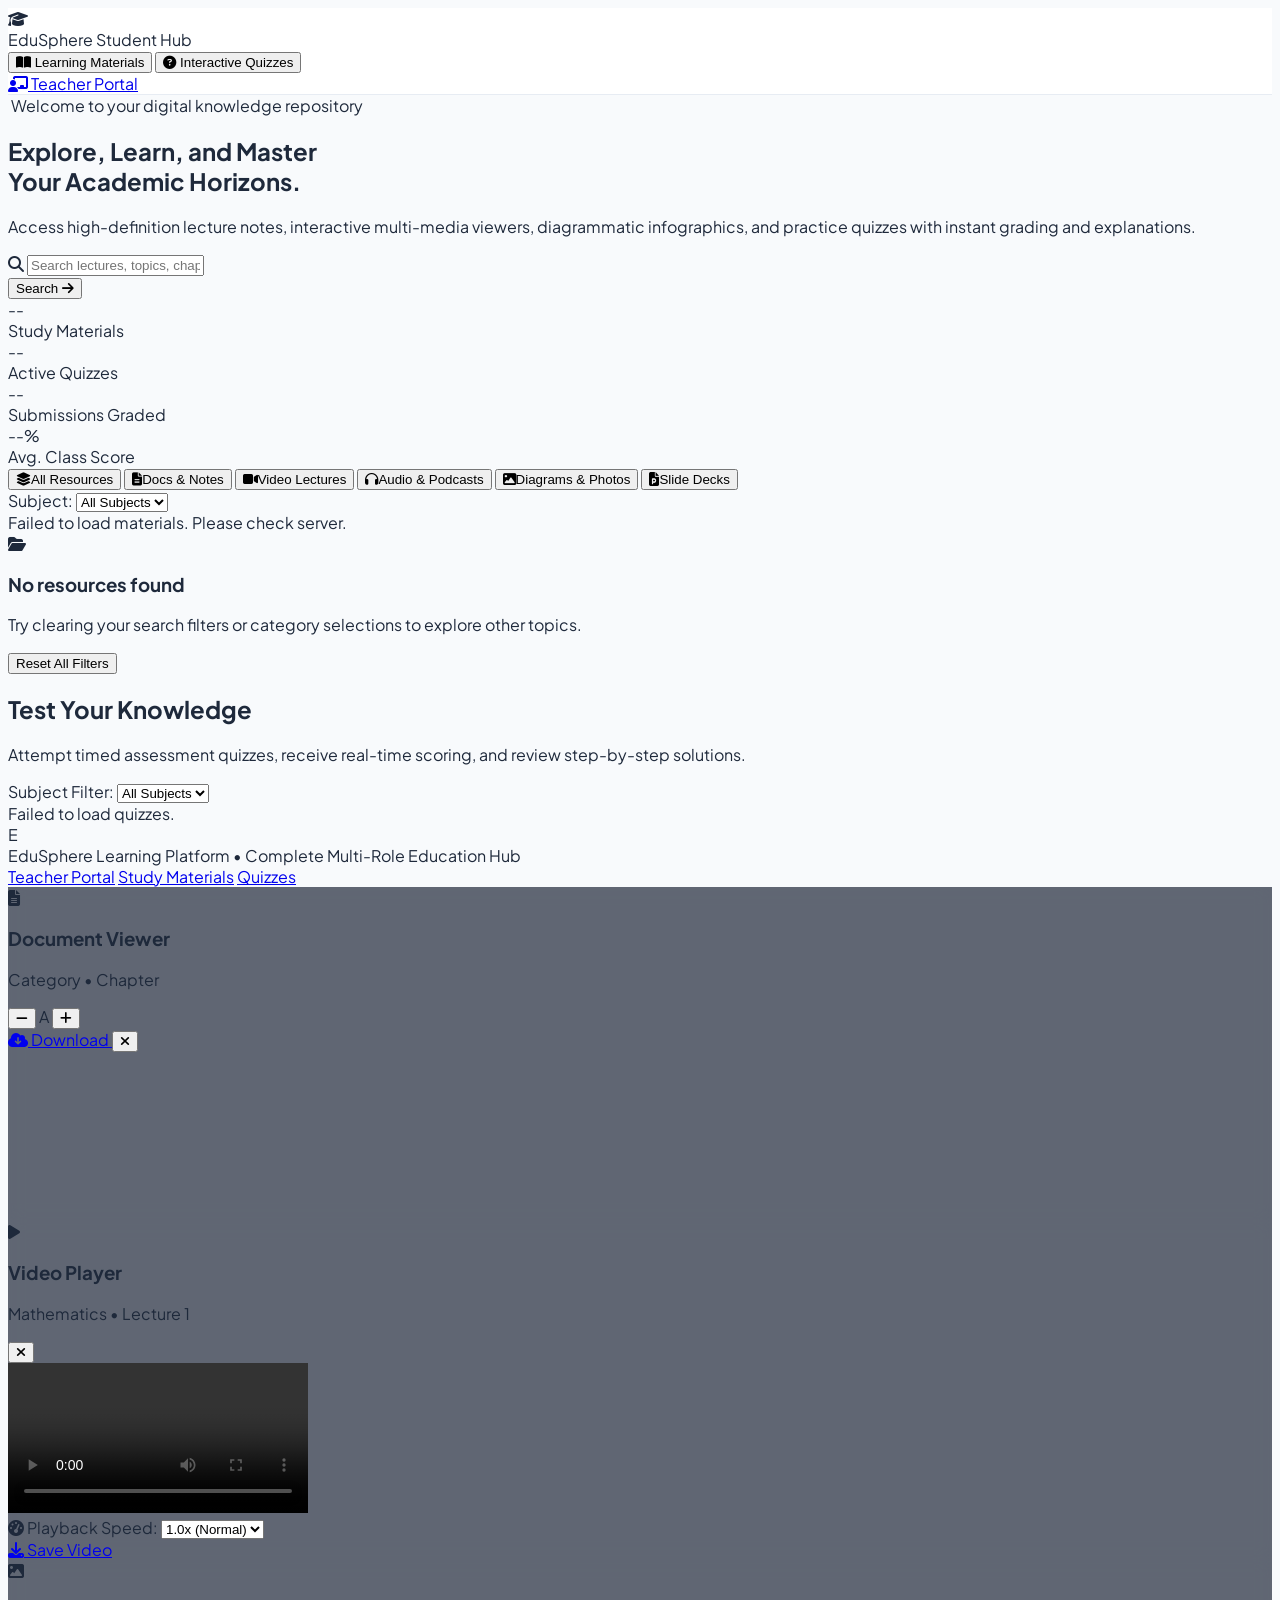
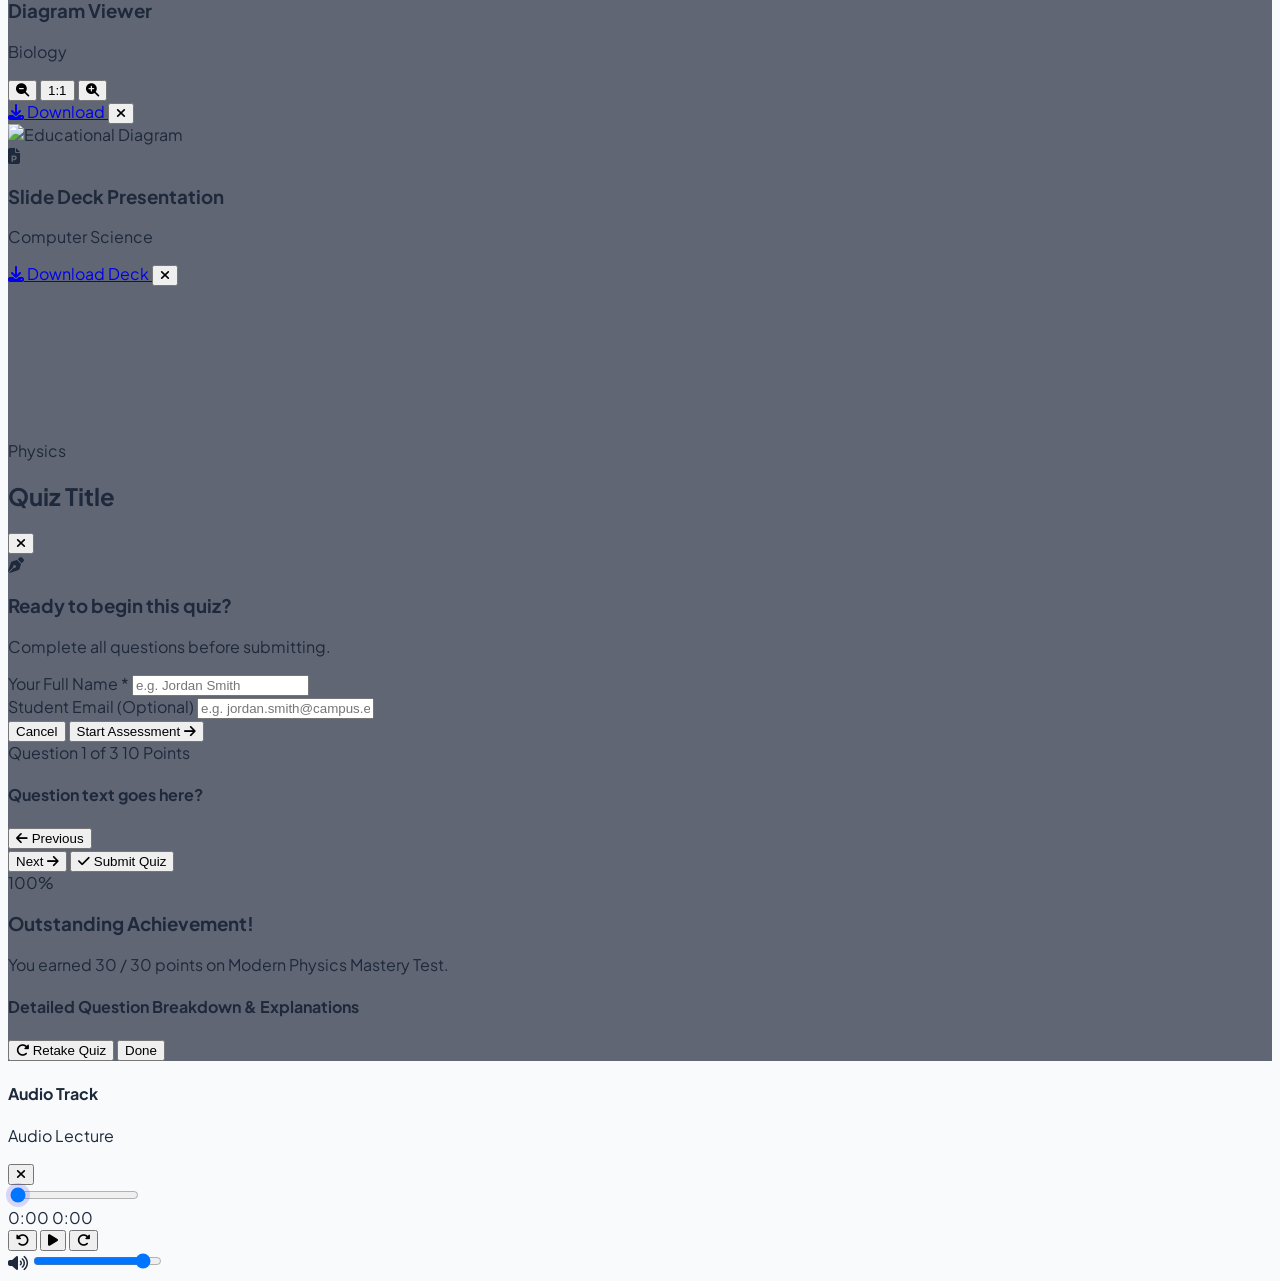
==== templates/index.html @ 954a857a "Initial commit: Complete Educational Web Platform with FastAPI, JSON storage, and modern frontend" ====
<!DOCTYPE html>
<html lang="en">
<head>
  <meta charset="UTF-8">
  <meta name="viewport" content="width=device-width, initial-scale=1.0">
  <title>EduSphere - NextGen Educational Platform</title>
  <!-- Tailwind CSS CDN -->
  <script src="https://cdn.tailwindcss.com"></script>
  <!-- FontAwesome Icons -->
  <link rel="stylesheet" href="https://cdnjs.cloudflare.com/ajax/libs/font-awesome/6.4.0/css/all.min.css">
  <!-- Custom Styles -->
  <link rel="stylesheet" href="/static/css/style.css">
  <script>
    tailwind.config = {
      theme: {
        extend: {
          colors: {
            brand: {
              50: '#eef2ff',
              100: '#e0e7ff',
              500: '#6366f1',
              600: '#4f46e5',
              700: '#4338ca',
              800: '#3730a3',
            }
          }
        }
      }
    }
  </script>
</head>
<body class="bg-slate-50 text-slate-800 min-h-screen flex flex-col">

  <!-- TOP NAVIGATION BAR -->
  <header class="sticky top-0 z-40 glass-nav">
    <div class="max-w-7xl mx-auto px-4 sm:px-6 lg:px-8">
      <div class="flex items-center justify-between h-16">
        <!-- Logo / Branding -->
        <div class="flex items-center space-x-3 cursor-pointer" onclick="switchMainTab('materials')">
          <div class="w-10 h-10 rounded-xl bg-gradient-to-tr from-indigo-600 to-sky-500 flex items-center justify-center text-white shadow-md shadow-indigo-200">
            <i class="fa-solid fa-graduation-cap text-lg"></i>
          </div>
          <div>
            <span class="text-xl font-extrabold bg-gradient-to-r from-indigo-600 to-sky-600 bg-clip-text text-transparent">EduSphere</span>
            <span class="hidden sm:inline-block ml-2 px-2 py-0.5 text-xs font-semibold text-indigo-700 bg-indigo-50 border border-indigo-200 rounded-full">Student Hub</span>
          </div>
        </div>

        <!-- Central Navigation Tabs -->
        <nav class="flex items-center space-x-1 sm:space-x-2">
          <button id="navTabMaterials" onclick="switchMainTab('materials')" class="px-4 py-2 rounded-lg text-sm font-semibold transition-colors flex items-center space-x-2 bg-indigo-600 text-white shadow-sm shadow-indigo-200">
            <i class="fa-solid fa-book-open"></i>
            <span>Learning Materials</span>
          </button>
          <button id="navTabQuizzes" onclick="switchMainTab('quizzes')" class="px-4 py-2 rounded-lg text-sm font-semibold transition-colors flex items-center space-x-2 text-slate-600 hover:text-indigo-600 hover:bg-slate-100">
            <i class="fa-solid fa-circle-question"></i>
            <span>Interactive Quizzes</span>
          </button>
        </nav>

        <!-- Admin Portal Switcher -->
        <div class="flex items-center space-x-3">
          <a href="/admin" class="inline-flex items-center space-x-2 px-4 py-2 text-sm font-medium text-slate-700 bg-white border border-slate-200 rounded-xl hover:bg-slate-50 hover:border-slate-300 hover:text-indigo-600 shadow-sm transition-all">
            <i class="fa-solid fa-chalkboard-user text-indigo-600"></i>
            <span class="hidden sm:inline">Teacher Portal</span>
          </a>
        </div>
      </div>
    </div>
  </header>

  <!-- MAIN BODY CONTENT -->
  <main class="flex-grow max-w-7xl w-full mx-auto px-4 sm:px-6 lg:px-8 py-6">

    <!-- HERO SECTION -->
    <section class="mb-8 rounded-3xl bg-gradient-to-br from-indigo-900 via-indigo-800 to-slate-900 text-white p-6 sm:p-10 shadow-xl relative overflow-hidden">
      <!-- Decorative Background shapes -->
      <div class="absolute -top-24 -right-24 w-80 h-80 bg-indigo-500/20 rounded-full blur-3xl pointer-events-none"></div>
      <div class="absolute -bottom-24 -left-24 w-80 h-80 bg-sky-500/20 rounded-full blur-3xl pointer-events-none"></div>

      <div class="relative z-10 max-w-3xl">
        <span class="inline-flex items-center space-x-2 px-3 py-1 rounded-full text-xs font-semibold bg-indigo-500/30 border border-indigo-400/30 text-indigo-200 mb-3">
          <i class="fa-solid fa-sparkles"></i>
          <span>Welcome to your digital knowledge repository</span>
        </span>
        <h1 class="text-3xl sm:text-4xl lg:text-5xl font-extrabold tracking-tight leading-tight">
          Explore, Learn, and Master <br class="hidden sm:inline"/>Your Academic Horizons.
        </h1>
        <p class="mt-3 text-sm sm:text-base text-indigo-200 leading-relaxed">
          Access high-definition lecture notes, interactive multi-media viewers, diagrammatic infographics, and practice quizzes with instant grading and explanations.
        </p>

        <!-- Search Bar -->
        <div class="mt-6 flex flex-col sm:flex-row gap-3 max-w-2xl">
          <div class="relative flex-grow">
            <i class="fa-solid fa-magnifying-glass absolute left-4 top-1/2 -translate-y-1/2 text-slate-400"></i>
            <input 
              type="text" 
              id="globalSearchInput"
              placeholder="Search lectures, topics, chapters, or tags (e.g. Quantum, Big-O)..." 
              class="w-full pl-11 pr-4 py-3 bg-white text-slate-900 rounded-2xl text-sm focus:outline-none focus:ring-4 focus:ring-indigo-400/50 shadow-lg placeholder-slate-400"
              oninput="handleSearchInput(event)"
            />
          </div>
          <button onclick="applyFilters()" class="px-6 py-3 bg-indigo-500 hover:bg-indigo-600 text-white font-semibold text-sm rounded-2xl shadow-lg shadow-indigo-600/30 transition-all flex items-center justify-center space-x-2">
            <span>Search</span>
            <i class="fa-solid fa-arrow-right"></i>
          </button>
        </div>
      </div>

      <!-- Quick Platform Counters -->
      <div class="mt-8 pt-6 border-t border-indigo-700/60 grid grid-cols-2 sm:grid-cols-4 gap-4 text-center">
        <div>
          <div id="statTotalMaterials" class="text-2xl font-black text-white">--</div>
          <div class="text-xs text-indigo-200">Study Materials</div>
        </div>
        <div>
          <div id="statTotalQuizzes" class="text-2xl font-black text-white">--</div>
          <div class="text-xs text-indigo-200">Active Quizzes</div>
        </div>
        <div>
          <div id="statTotalSubmissions" class="text-2xl font-black text-white">--</div>
          <div class="text-xs text-indigo-200">Submissions Graded</div>
        </div>
        <div>
          <div id="statAverageScore" class="text-2xl font-black text-white">--%</div>
          <div class="text-xs text-indigo-200">Avg. Class Score</div>
        </div>
      </div>
    </section>

    <!-- TAB 1: MATERIALS EXPLORER -->
    <section id="materialsSection" class="block">
      <!-- Filter Bar Controls -->
      <div class="bg-white p-5 rounded-2xl border border-slate-200 shadow-sm mb-6">
        <div class="flex flex-col lg:flex-row lg:items-center justify-between gap-4">
          <!-- Resource Type Filter Pills -->
          <div class="flex items-center space-x-2 overflow-x-auto pb-2 lg:pb-0 scrollbar-none" id="typeFilterPills">
            <button onclick="setResourceTypeFilter('all')" data-type="all" class="type-pill px-3.5 py-1.5 rounded-xl text-xs font-semibold transition-all bg-indigo-600 text-white shadow-sm">
              <i class="fa-solid fa-layer-group mr-1.5"></i>All Resources
            </button>
            <button onclick="setResourceTypeFilter('documents')" data-type="documents" class="type-pill px-3.5 py-1.5 rounded-xl text-xs font-semibold transition-all text-slate-600 hover:bg-slate-100">
              <i class="fa-solid fa-file-lines mr-1.5 text-blue-500"></i>Docs & Notes
            </button>
            <button onclick="setResourceTypeFilter('videos')" data-type="videos" class="type-pill px-3.5 py-1.5 rounded-xl text-xs font-semibold transition-all text-slate-600 hover:bg-slate-100">
              <i class="fa-solid fa-video mr-1.5 text-rose-500"></i>Video Lectures
            </button>
            <button onclick="setResourceTypeFilter('audio')" data-type="audio" class="type-pill px-3.5 py-1.5 rounded-xl text-xs font-semibold transition-all text-slate-600 hover:bg-slate-100">
              <i class="fa-solid fa-headphones mr-1.5 text-purple-500"></i>Audio & Podcasts
            </button>
            <button onclick="setResourceTypeFilter('images')" data-type="images" class="type-pill px-3.5 py-1.5 rounded-xl text-xs font-semibold transition-all text-slate-600 hover:bg-slate-100">
              <i class="fa-solid fa-image mr-1.5 text-emerald-500"></i>Diagrams & Photos
            </button>
            <button onclick="setResourceTypeFilter('slides')" data-type="slides" class="type-pill px-3.5 py-1.5 rounded-xl text-xs font-semibold transition-all text-slate-600 hover:bg-slate-100">
              <i class="fa-solid fa-file-powerpoint mr-1.5 text-amber-500"></i>Slide Decks
            </button>
          </div>

          <!-- Subject / Category Dropdown -->
          <div class="flex items-center space-x-3 shrink-0">
            <label for="categorySelect" class="text-xs font-bold text-slate-500 uppercase tracking-wider">Subject:</label>
            <select id="categorySelect" onchange="handleCategoryChange(event)" class="bg-slate-50 border border-slate-200 text-slate-700 text-xs font-semibold rounded-xl px-3 py-2 focus:ring-2 focus:ring-indigo-500 focus:outline-none">
              <option value="all">All Subjects</option>
              <!-- Filled dynamically by JavaScript -->
            </select>
          </div>
        </div>
      </div>

      <!-- Materials List Grid -->
      <div id="materialsGrid" class="grid grid-cols-1 md:grid-cols-2 lg:grid-cols-3 gap-6">
        <!-- Rendered by JavaScript -->
        <div class="col-span-full py-16 text-center text-slate-400">
          <i class="fa-solid fa-spinner fa-spin text-3xl mb-3 text-indigo-500"></i>
          <p class="text-sm font-medium">Loading educational resources...</p>
        </div>
      </div>

      <!-- Empty State -->
      <div id="noMaterialsState" class="hidden py-16 text-center">
        <div class="w-16 h-16 mx-auto mb-4 rounded-full bg-slate-100 flex items-center justify-center text-slate-400">
          <i class="fa-solid fa-folder-open text-2xl"></i>
        </div>
        <h3 class="text-base font-bold text-slate-700">No resources found</h3>
        <p class="text-xs text-slate-500 mt-1 max-w-sm mx-auto">Try clearing your search filters or category selections to explore other topics.</p>
        <button onclick="resetFilters()" class="mt-4 px-4 py-2 bg-indigo-50 text-indigo-600 text-xs font-bold rounded-xl hover:bg-indigo-100 transition-colors">
          Reset All Filters
        </button>
      </div>
    </section>

    <!-- TAB 2: INTERACTIVE QUIZZES -->
    <section id="quizzesSection" class="hidden">
      <div class="flex flex-col md:flex-row md:items-center justify-between mb-6 gap-4">
        <div>
          <h2 class="text-2xl font-black text-slate-800">Test Your Knowledge</h2>
          <p class="text-xs text-slate-500 mt-0.5">Attempt timed assessment quizzes, receive real-time scoring, and review step-by-step solutions.</p>
        </div>
        <div class="flex items-center space-x-3">
          <span class="text-xs font-semibold text-slate-500">Subject Filter:</span>
          <select id="quizCategorySelect" onchange="loadQuizzes()" class="bg-white border border-slate-200 text-slate-700 text-xs font-semibold rounded-xl px-3 py-2 focus:ring-2 focus:ring-indigo-500 focus:outline-none shadow-sm">
            <option value="all">All Subjects</option>
          </select>
        </div>
      </div>

      <!-- Quiz Cards Grid -->
      <div id="quizzesGrid" class="grid grid-cols-1 md:grid-cols-2 lg:grid-cols-3 gap-6">
        <!-- Rendered by JavaScript -->
      </div>
    </section>

  </main>

  <!-- FOOTER -->
  <footer class="bg-white border-t border-slate-200 mt-12 py-6">
    <div class="max-w-7xl mx-auto px-4 sm:px-6 lg:px-8 flex flex-col sm:flex-row items-center justify-between gap-4 text-xs text-slate-500">
      <div class="flex items-center space-x-2">
        <div class="w-6 h-6 rounded-lg bg-indigo-600 flex items-center justify-center text-white text-xs font-bold">E</div>
        <span class="font-bold text-slate-700">EduSphere Learning Platform</span>
        <span>• Complete Multi-Role Education Hub</span>
      </div>
      <div class="flex items-center space-x-6">
        <a href="/admin" class="hover:text-indigo-600 font-semibold transition-colors">Teacher Portal</a>
        <a href="#materialsSection" onclick="switchMainTab('materials')" class="hover:text-indigo-600 transition-colors">Study Materials</a>
        <a href="#quizzesSection" onclick="switchMainTab('quizzes')" class="hover:text-indigo-600 transition-colors">Quizzes</a>
      </div>
    </div>
  </footer>

  <!-- ============================================================== -->
  <!-- MODAL 1: DOCUMENT VIEWER (PDF & TXT) -->
  <!-- ============================================================== -->
  <div id="docViewerModal" class="fixed inset-0 z-50 hidden modal-backdrop-blur flex items-center justify-center p-3 sm:p-6">
    <div class="bg-white w-full max-w-5xl h-[90vh] rounded-3xl shadow-2xl flex flex-col overflow-hidden border border-slate-200 animate-fadeIn">
      <!-- Modal Header -->
      <div class="px-6 py-4 bg-slate-900 text-white flex items-center justify-between shrink-0">
        <div class="flex items-center space-x-3 overflow-hidden">
          <div id="docViewerIcon" class="w-9 h-9 rounded-xl bg-blue-600/30 text-blue-400 flex items-center justify-center shrink-0">
            <i class="fa-solid fa-file-lines"></i>
          </div>
          <div class="truncate">
            <h3 id="docViewerTitle" class="text-base font-bold truncate">Document Viewer</h3>
            <p id="docViewerSubtitle" class="text-xs text-slate-400 truncate">Category • Chapter</p>
          </div>
        </div>

        <div class="flex items-center space-x-2">
          <!-- TXT Font Toggle Controls -->
          <div id="txtZoomControls" class="hidden sm:flex items-center space-x-1 mr-3 bg-slate-800 p-1 rounded-xl">
            <button onclick="adjustTxtFontSize(-1)" title="Smaller Text" class="w-7 h-7 text-xs text-slate-300 hover:text-white hover:bg-slate-700 rounded-lg"><i class="fa-solid fa-minus"></i></button>
            <span class="text-xs font-mono text-slate-400 px-1">A</span>
            <button onclick="adjustTxtFontSize(1)" title="Larger Text" class="w-7 h-7 text-xs text-slate-300 hover:text-white hover:bg-slate-700 rounded-lg"><i class="fa-solid fa-plus"></i></button>
          </div>

          <!-- Download Button -->
          <a id="docViewerDownloadBtn" href="#" download class="px-3 py-1.5 bg-indigo-600 hover:bg-indigo-700 text-white text-xs font-bold rounded-xl flex items-center space-x-1.5 transition-colors">
            <i class="fa-solid fa-cloud-arrow-down"></i>
            <span class="hidden sm:inline">Download</span>
          </a>

          <!-- Close Modal -->
          <button onclick="closeModal('docViewerModal')" class="w-8 h-8 rounded-xl bg-slate-800 hover:bg-slate-700 text-slate-400 hover:text-white flex items-center justify-center transition-colors">
            <i class="fa-solid fa-xmark"></i>
          </button>
        </div>
      </div>

      <!-- Modal Body -->
      <div class="flex-grow overflow-auto p-4 sm:p-6 bg-slate-50 flex flex-col" id="docViewerContainer">
        <!-- TXT View Area -->
        <pre id="txtContentPre" class="hidden flex-grow bg-white p-6 rounded-2xl border border-slate-200 text-slate-800 text-sm font-mono overflow-auto doc-reader-content shadow-inner select-text"></pre>
        
        <!-- PDF / Embed Object View Area -->
        <iframe id="pdfFrame" src="" class="hidden w-full h-full rounded-2xl border border-slate-200 shadow-inner bg-slate-100" frameborder="0"></iframe>
      </div>
    </div>
  </div>

  <!-- ============================================================== -->
  <!-- MODAL 2: VIDEO PLAYER MODAL -->
  <!-- ============================================================== -->
  <div id="videoModal" class="fixed inset-0 z-50 hidden modal-backdrop-blur flex items-center justify-center p-3 sm:p-6">
    <div class="bg-slate-950 w-full max-w-4xl rounded-3xl shadow-2xl overflow-hidden flex flex-col border border-slate-800">
      <!-- Header -->
      <div class="px-6 py-4 bg-slate-900/90 text-white flex items-center justify-between">
        <div class="flex items-center space-x-3 truncate">
          <span class="w-8 h-8 rounded-xl bg-rose-500/20 text-rose-400 flex items-center justify-center shrink-0">
            <i class="fa-solid fa-play"></i>
          </span>
          <div class="truncate">
            <h3 id="videoModalTitle" class="text-sm font-bold text-white truncate">Video Player</h3>
            <p id="videoModalSubtitle" class="text-xs text-slate-400 truncate">Mathematics • Lecture 1</p>
          </div>
        </div>
        <button onclick="closeVideoModal()" class="w-8 h-8 rounded-xl bg-slate-800 text-slate-400 hover:text-white flex items-center justify-center">
          <i class="fa-solid fa-xmark"></i>
        </button>
      </div>

      <!-- Player Canvas -->
      <div class="bg-black relative aspect-video flex items-center justify-center overflow-hidden">
        <video id="html5VideoPlayer" controls class="w-full h-full object-contain">
          <source id="videoSource" src="" type="video/mp4">
          Your browser does not support HTML5 video streaming.
        </video>
      </div>

      <!-- Video Control Bar / Details -->
      <div class="p-4 bg-slate-900 text-slate-300 flex items-center justify-between text-xs border-t border-slate-800">
        <div class="flex items-center space-x-4">
          <span class="flex items-center space-x-1.5 text-slate-400">
            <i class="fa-solid fa-gauge-high"></i>
            <span>Playback Speed:</span>
          </span>
          <select id="videoSpeedSelect" onchange="setVideoSpeed(this.value)" class="bg-slate-800 border border-slate-700 text-white rounded-lg px-2 py-1 focus:outline-none">
            <option value="0.75">0.75x</option>
            <option value="1.0" selected>1.0x (Normal)</option>
            <option value="1.25">1.25x</option>
            <option value="1.5">1.5x</option>
            <option value="2.0">2.0x</option>
          </select>
        </div>
        <a id="videoDownloadBtn" href="#" download class="text-indigo-400 hover:text-indigo-300 font-bold flex items-center space-x-1">
          <i class="fa-solid fa-download"></i>
          <span>Save Video</span>
        </a>
      </div>
    </div>
  </div>

  <!-- ============================================================== -->
  <!-- MODAL 3: IMAGE & DIAGRAM GALLERY VIEWER -->
  <!-- ============================================================== -->
  <div id="imageModal" class="fixed inset-0 z-50 hidden modal-backdrop-blur flex items-center justify-center p-3 sm:p-6">
    <div class="bg-slate-900 w-full max-w-5xl h-[88vh] rounded-3xl shadow-2xl flex flex-col overflow-hidden border border-slate-800">
      <!-- Header -->
      <div class="px-6 py-4 bg-slate-950 text-white flex items-center justify-between shrink-0">
        <div class="flex items-center space-x-3 truncate">
          <span class="w-8 h-8 rounded-xl bg-emerald-500/20 text-emerald-400 flex items-center justify-center shrink-0">
            <i class="fa-solid fa-image"></i>
          </span>
          <div class="truncate">
            <h3 id="imageModalTitle" class="text-sm font-bold text-white truncate">Diagram Viewer</h3>
            <p id="imageModalSubtitle" class="text-xs text-slate-400 truncate">Biology</p>
          </div>
        </div>

        <div class="flex items-center space-x-2">
          <!-- Zoom Controls -->
          <div class="flex items-center space-x-1 bg-slate-800 p-1 rounded-xl">
            <button onclick="zoomImage(-0.2)" title="Zoom Out" class="w-7 h-7 text-slate-300 hover:text-white rounded-lg"><i class="fa-solid fa-magnifying-glass-minus"></i></button>
            <button onclick="resetImageZoom()" title="Reset Zoom" class="w-7 h-7 text-slate-300 hover:text-white rounded-lg text-xs font-mono">1:1</button>
            <button onclick="zoomImage(0.2)" title="Zoom In" class="w-7 h-7 text-slate-300 hover:text-white rounded-lg"><i class="fa-solid fa-magnifying-glass-plus"></i></button>
          </div>

          <a id="imageDownloadBtn" href="#" download class="px-3 py-1.5 bg-emerald-600 hover:bg-emerald-700 text-white text-xs font-bold rounded-xl flex items-center space-x-1.5 transition-colors">
            <i class="fa-solid fa-download"></i>
            <span class="hidden sm:inline">Download</span>
          </a>

          <button onclick="closeModal('imageModal')" class="w-8 h-8 rounded-xl bg-slate-800 text-slate-400 hover:text-white flex items-center justify-center">
            <i class="fa-solid fa-xmark"></i>
          </button>
        </div>
      </div>

      <!-- Image Canvas Viewport -->
      <div class="flex-grow overflow-auto p-4 flex items-center justify-center bg-slate-950 relative select-none">
        <img id="imageViewerImg" src="" alt="Educational Diagram" class="max-h-full max-w-full object-contain rounded-xl shadow-2xl transition-transform duration-150 cursor-grab" />
      </div>
    </div>
  </div>

  <!-- ============================================================== -->
  <!-- MODAL 4: PRESENTATION SLIDES VIEWER -->
  <!-- ============================================================== -->
  <div id="slidesModal" class="fixed inset-0 z-50 hidden modal-backdrop-blur flex items-center justify-center p-3 sm:p-6">
    <div class="bg-white w-full max-w-5xl h-[88vh] rounded-3xl shadow-2xl flex flex-col overflow-hidden border border-slate-200">
      <!-- Header -->
      <div class="px-6 py-4 bg-slate-900 text-white flex items-center justify-between shrink-0">
        <div class="flex items-center space-x-3 truncate">
          <span class="w-8 h-8 rounded-xl bg-amber-500/20 text-amber-400 flex items-center justify-center shrink-0">
            <i class="fa-solid fa-file-powerpoint"></i>
          </span>
          <div class="truncate">
            <h3 id="slidesModalTitle" class="text-sm font-bold text-white truncate">Slide Deck Presentation</h3>
            <p id="slidesModalSubtitle" class="text-xs text-slate-400 truncate">Computer Science</p>
          </div>
        </div>

        <div class="flex items-center space-x-2">
          <a id="slidesDownloadBtn" href="#" download class="px-3 py-1.5 bg-amber-600 hover:bg-amber-700 text-white text-xs font-bold rounded-xl flex items-center space-x-1.5 transition-colors">
            <i class="fa-solid fa-download"></i>
            <span class="hidden sm:inline">Download Deck</span>
          </a>
          <button onclick="closeModal('slidesModal')" class="w-8 h-8 rounded-xl bg-slate-800 text-slate-400 hover:text-white flex items-center justify-center">
            <i class="fa-solid fa-xmark"></i>
          </button>
        </div>
      </div>

      <!-- Slide Frame -->
      <div class="flex-grow bg-slate-100 p-2 sm:p-4 flex flex-col">
        <iframe id="slidesFrame" src="" class="w-full flex-grow rounded-2xl border border-slate-200 shadow-inner bg-white" frameborder="0"></iframe>
      </div>
    </div>
  </div>

  <!-- ============================================================== -->
  <!-- MODAL 5: INTERACTIVE QUIZ TAKER -->
  <!-- ============================================================== -->
  <div id="quizTakerModal" class="fixed inset-0 z-50 hidden modal-backdrop-blur flex items-center justify-center p-3 sm:p-6 overflow-y-auto">
    <div class="bg-white w-full max-w-3xl rounded-3xl shadow-2xl flex flex-col overflow-hidden border border-slate-200 my-auto">
      
      <!-- Quiz Header -->
      <div class="px-6 py-5 bg-gradient-to-r from-indigo-700 to-indigo-900 text-white flex items-center justify-between shrink-0">
        <div>
          <span id="quizBadgeCategory" class="px-2.5 py-0.5 rounded-full text-xs font-bold bg-indigo-500/40 text-indigo-200 border border-indigo-400/30">Physics</span>
          <h2 id="quizTakingTitle" class="text-lg sm:text-xl font-black mt-1">Quiz Title</h2>
        </div>
        <button onclick="closeQuizModal()" class="w-8 h-8 rounded-xl bg-indigo-800/80 hover:bg-indigo-700 text-indigo-200 hover:text-white flex items-center justify-center transition-colors">
          <i class="fa-solid fa-xmark"></i>
        </button>
      </div>

      <!-- STEP 1: Student Information Screen -->
      <div id="quizIntroStep" class="p-6 sm:p-8">
        <div class="max-w-md mx-auto text-center">
          <div class="w-16 h-16 mx-auto mb-4 rounded-2xl bg-indigo-50 flex items-center justify-center text-indigo-600">
            <i class="fa-solid fa-pen-nib text-2xl"></i>
          </div>
          <h3 class="text-xl font-black text-slate-800">Ready to begin this quiz?</h3>
          <p id="quizIntroDescription" class="text-xs text-slate-500 mt-2">Complete all questions before submitting.</p>

          <div class="mt-6 text-left space-y-4">
            <div>
              <label class="block text-xs font-bold text-slate-700 uppercase tracking-wider mb-1">Your Full Name <span class="text-rose-500">*</span></label>
              <input type="text" id="takerStudentName" placeholder="e.g. Jordan Smith" class="w-full px-4 py-2.5 bg-slate-50 border border-slate-200 rounded-xl text-sm focus:ring-2 focus:ring-indigo-500 focus:outline-none" required />
            </div>
            <div>
              <label class="block text-xs font-bold text-slate-700 uppercase tracking-wider mb-1">Student Email (Optional)</label>
              <input type="email" id="takerStudentEmail" placeholder="e.g. jordan.smith@campus.edu" class="w-full px-4 py-2.5 bg-slate-50 border border-slate-200 rounded-xl text-sm focus:ring-2 focus:ring-indigo-500 focus:outline-none" />
            </div>
          </div>

          <div class="mt-8 flex items-center justify-center space-x-3">
            <button onclick="closeQuizModal()" class="px-5 py-2.5 rounded-xl border border-slate-200 text-slate-600 text-xs font-bold hover:bg-slate-50">Cancel</button>
            <button onclick="startQuizQuestions()" class="px-6 py-2.5 bg-indigo-600 hover:bg-indigo-700 text-white text-xs font-bold rounded-xl shadow-md shadow-indigo-200 transition-all flex items-center space-x-2">
              <span>Start Assessment</span>
              <i class="fa-solid fa-arrow-right"></i>
            </button>
          </div>
        </div>
      </div>

      <!-- STEP 2: Active Questions Screen -->
      <div id="quizQuestionsStep" class="hidden p-6 sm:p-8 flex flex-col">
        <!-- Progress Bar & Question Counter -->
        <div class="flex items-center justify-between text-xs text-slate-500 mb-2 font-bold">
          <span id="questionCounterText">Question 1 of 3</span>
          <span id="questionPointsBadge" class="text-indigo-600 bg-indigo-50 px-2 py-0.5 rounded-md">10 Points</span>
        </div>
        <div class="w-full bg-slate-100 h-2 rounded-full overflow-hidden mb-6">
          <div id="quizProgressBar" class="bg-indigo-600 h-full rounded-full transition-all duration-300" style="width: 33%"></div>
        </div>

        <!-- Question Prompt -->
        <div class="mb-6">
          <h4 id="activeQuestionPrompt" class="text-base sm:text-lg font-bold text-slate-800 leading-snug">
            Question text goes here?
          </h4>
        </div>

        <!-- Options Container -->
        <div id="activeOptionsContainer" class="space-y-3 mb-8">
          <!-- Populated by JS -->
        </div>

        <!-- Navigation Buttons -->
        <div class="flex items-center justify-between pt-4 border-t border-slate-100">
          <button id="quizPrevBtn" onclick="navigateQuizQuestion(-1)" class="px-4 py-2 text-xs font-bold rounded-xl border border-slate-200 text-slate-600 hover:bg-slate-50 flex items-center space-x-2 disabled:opacity-40 disabled:pointer-events-none">
            <i class="fa-solid fa-arrow-left"></i>
            <span>Previous</span>
          </button>
          <div class="flex items-center space-x-3">
            <button id="quizNextBtn" onclick="navigateQuizQuestion(1)" class="px-5 py-2 text-xs font-bold rounded-xl bg-slate-900 text-white hover:bg-slate-800 flex items-center space-x-2">
              <span>Next</span>
              <i class="fa-solid fa-arrow-right"></i>
            </button>
            <button id="quizSubmitBtn" onclick="submitActiveQuiz()" class="hidden px-6 py-2 text-xs font-bold rounded-xl bg-emerald-600 hover:bg-emerald-700 text-white shadow-md shadow-emerald-200 flex items-center space-x-2 transition-all">
              <i class="fa-solid fa-check"></i>
              <span>Submit Quiz</span>
            </button>
          </div>
        </div>
      </div>

      <!-- STEP 3: Results & Solution Review Screen -->
      <div id="quizResultsStep" class="hidden p-6 sm:p-8 max-h-[75vh] overflow-y-auto">
        <div class="text-center pb-6 border-b border-slate-200">
          <div id="resultScoreBadge" class="inline-flex items-center justify-center w-24 h-24 rounded-full bg-emerald-50 text-emerald-600 border-4 border-emerald-500 text-2xl font-black mb-3">
            100%
          </div>
          <h3 id="resultTitleText" class="text-xl font-black text-slate-800">Outstanding Achievement!</h3>
          <p id="resultSummaryText" class="text-xs text-slate-500 mt-1">You earned 30 / 30 points on Modern Physics Mastery Test.</p>
        </div>

        <!-- Detailed Breakdown -->
        <div class="mt-6">
          <h4 class="text-xs font-black text-slate-400 uppercase tracking-wider mb-4">Detailed Question Breakdown & Explanations</h4>
          <div id="resultsDetailedList" class="space-y-4">
            <!-- Populated by JS -->
          </div>
        </div>

        <!-- Action Footer -->
        <div class="mt-8 pt-4 border-t border-slate-200 flex items-center justify-between">
          <button onclick="retakeCurrentQuiz()" class="px-4 py-2 border border-slate-200 rounded-xl text-xs font-bold text-slate-600 hover:bg-slate-50 flex items-center space-x-2">
            <i class="fa-solid fa-rotate-right"></i>
            <span>Retake Quiz</span>
          </button>
          <button onclick="closeQuizModal()" class="px-6 py-2 bg-indigo-600 text-white rounded-xl text-xs font-bold hover:bg-indigo-700 shadow-md">
            Done
          </button>
        </div>
      </div>

    </div>
  </div>

  <!-- ============================================================== -->
  <!-- FLOATING AUDIO BAR PLAYER -->
  <!-- ============================================================== -->
  <div id="audioBarPlayer" class="fixed bottom-4 left-4 right-4 sm:left-auto sm:right-6 sm:w-96 z-40 hidden bg-slate-900 text-white rounded-2xl shadow-2xl p-4 border border-slate-800 animate-slideUp">
    <div class="flex items-center justify-between mb-2">
      <div class="flex items-center space-x-3 overflow-hidden">
        <div class="w-10 h-10 rounded-xl bg-purple-600/30 text-purple-400 flex items-center justify-center shrink-0">
          <div class="flex items-end space-x-1 h-4">
            <span class="wave-bar"></span>
            <span class="wave-bar"></span>
            <span class="wave-bar"></span>
            <span class="wave-bar"></span>
          </div>
        </div>
        <div class="truncate">
          <h4 id="audioBarTitle" class="text-xs font-bold truncate text-white">Audio Track</h4>
          <p id="audioBarCategory" class="text-[10px] text-slate-400 truncate">Audio Lecture</p>
        </div>
      </div>
      <button onclick="closeAudioPlayer()" class="text-slate-400 hover:text-white text-xs p-1">
        <i class="fa-solid fa-xmark"></i>
      </button>
    </div>

    <!-- Hidden HTML5 Audio Element -->
    <audio id="globalAudioElement" src="" preload="metadata"></audio>

    <!-- Scrubber -->
    <div class="space-y-1">
      <input type="range" id="audioScrubber" value="0" min="0" max="100" class="w-full h-1.5 bg-slate-700 rounded-lg appearance-none cursor-pointer audio-progress" oninput="seekAudio(this.value)">
      <div class="flex justify-between text-[10px] font-mono text-slate-400">
        <span id="audioCurrentTime">0:00</span>
        <span id="audioTotalDuration">0:00</span>
      </div>
    </div>

    <!-- Controls -->
    <div class="flex items-center justify-between mt-2 pt-2 border-t border-slate-800/80">
      <div class="flex items-center space-x-2">
        <button onclick="skipAudio(-5)" title="Rewind 5s" class="text-slate-400 hover:text-white text-xs"><i class="fa-solid fa-rotate-left"></i></button>
        <button id="audioPlayPauseBtn" onclick="toggleAudioPlay()" class="w-8 h-8 rounded-full bg-indigo-600 hover:bg-indigo-500 text-white flex items-center justify-center text-xs">
          <i class="fa-solid fa-play"></i>
        </button>
        <button onclick="skipAudio(5)" title="Forward 5s" class="text-slate-400 hover:text-white text-xs"><i class="fa-solid fa-rotate-right"></i></button>
      </div>

      <div class="flex items-center space-x-2">
        <i class="fa-solid fa-volume-high text-xs text-slate-400"></i>
        <input type="range" id="audioVolume" min="0" max="1" step="0.05" value="0.9" class="w-16 h-1 bg-slate-700 rounded-lg appearance-none" oninput="setAudioVolume(this.value)">
      </div>
    </div>
  </div>

  <!-- Application Logic -->
  <script src="/static/js/app.js"></script>
</body>
</html>
---- static/css/style.css ----
/* EduSphere Modern Platform Custom Styling */
@import url('https://fonts.googleapis.com/css2?family=Plus+Jakarta+Sans:wght@300;400;500;600;700;800&family=JetBrains+Mono:wght@400;500;600&display=swap');

:root {
  --primary: #4f46e5;
  --primary-hover: #4338ca;
  --secondary: #0ea5e9;
  --accent: #f59e0b;
  --surface: #ffffff;
  --background: #f8fafc;
}

body {
  font-family: 'Plus Jakarta Sans', system-ui, -apple-system, sans-serif;
  background-color: #f8fafc;
  color: #1e293b;
  -webkit-font-smoothing: antialiased;
}

code, pre {
  font-family: 'JetBrains Mono', monospace;
}

/* Glassmorphism effects */
.glass-panel {
  background: rgba(255, 255, 255, 0.85);
  backdrop-filter: blur(12px);
  -webkit-backdrop-filter: blur(12px);
  border: 1px solid rgba(226, 232, 240, 0.8);
}

.glass-nav {
  background: rgba(255, 255, 255, 0.92);
  backdrop-filter: blur(16px);
  -webkit-backdrop-filter: blur(16px);
  border-bottom: 1px solid rgba(226, 232, 240, 0.8);
}

/* Modern Custom Scrollbar */
::-webkit-scrollbar {
  width: 7px;
  height: 7px;
}

::-webkit-scrollbar-track {
  background: #f1f5f9;
}

::-webkit-scrollbar-thumb {
  background: #cbd5e1;
  border-radius: 9999px;
}

::-webkit-scrollbar-thumb:hover {
  background: #94a3b8;
}

/* Smooth Transitions */
.transition-card {
  transition: all 0.25s cubic-bezier(0.16, 1, 0.3, 1);
}

.transition-card:hover {
  transform: translateY(-3px);
  box-shadow: 0 12px 24px -6px rgba(15, 23, 42, 0.08), 0 8px 16px -6px rgba(15, 23, 42, 0.04);
}

/* Media Viewer Overlays */
.modal-backdrop-blur {
  background-color: rgba(15, 23, 42, 0.65);
  backdrop-filter: blur(8px);
  -webkit-backdrop-filter: blur(8px);
}

/* Custom Audio Player Stylings */
.audio-progress::-webkit-slider-thumb {
  appearance: none;
  width: 14px;
  height: 14px;
  border-radius: 50%;
  background: #4f46e5;
  cursor: pointer;
  box-shadow: 0 0 0 4px rgba(79, 70, 229, 0.2);
}

/* Text Reader Formatting */
.doc-reader-content {
  line-height: 1.8;
  font-size: 0.98rem;
  white-space: pre-wrap;
  word-break: break-word;
}

/* Question Option Selection */
.quiz-option-radio:checked + label {
  border-color: #4f46e5;
  background-color: #eef2ff;
  color: #312e81;
}

/* Badge Glows */
.badge-doc { background-color: #eff6ff; color: #1d4ed8; border: 1px solid #bfdbfe; }
.badge-video { background-color: #fff1f2; color: #be123c; border: 1px solid #fecdd3; }
.badge-audio { background-color: #faf5ff; color: #7e22ce; border: 1px solid #e9d5ff; }
.badge-image { background-color: #ecfdf5; color: #047857; border: 1px solid #a7f3d0; }
.badge-slides { background-color: #fffbeb; color: #b45309; border: 1px solid #fde68a; }

/* Pulse animation for active playback */
@keyframes audio-pulse {
  0%, 100% { height: 6px; }
  50% { height: 22px; }
}

.wave-bar {
  width: 3px;
  background-color: #6366f1;
  border-radius: 2px;
  animation: audio-pulse 1.2s ease-in-out infinite;
}
.wave-bar:nth-child(2) { animation-delay: 0.2s; }
.wave-bar:nth-child(3) { animation-delay: 0.4s; }
.wave-bar:nth-child(4) { animation-delay: 0.1s; }
.wave-bar:nth-child(5) { animation-delay: 0.3s; }
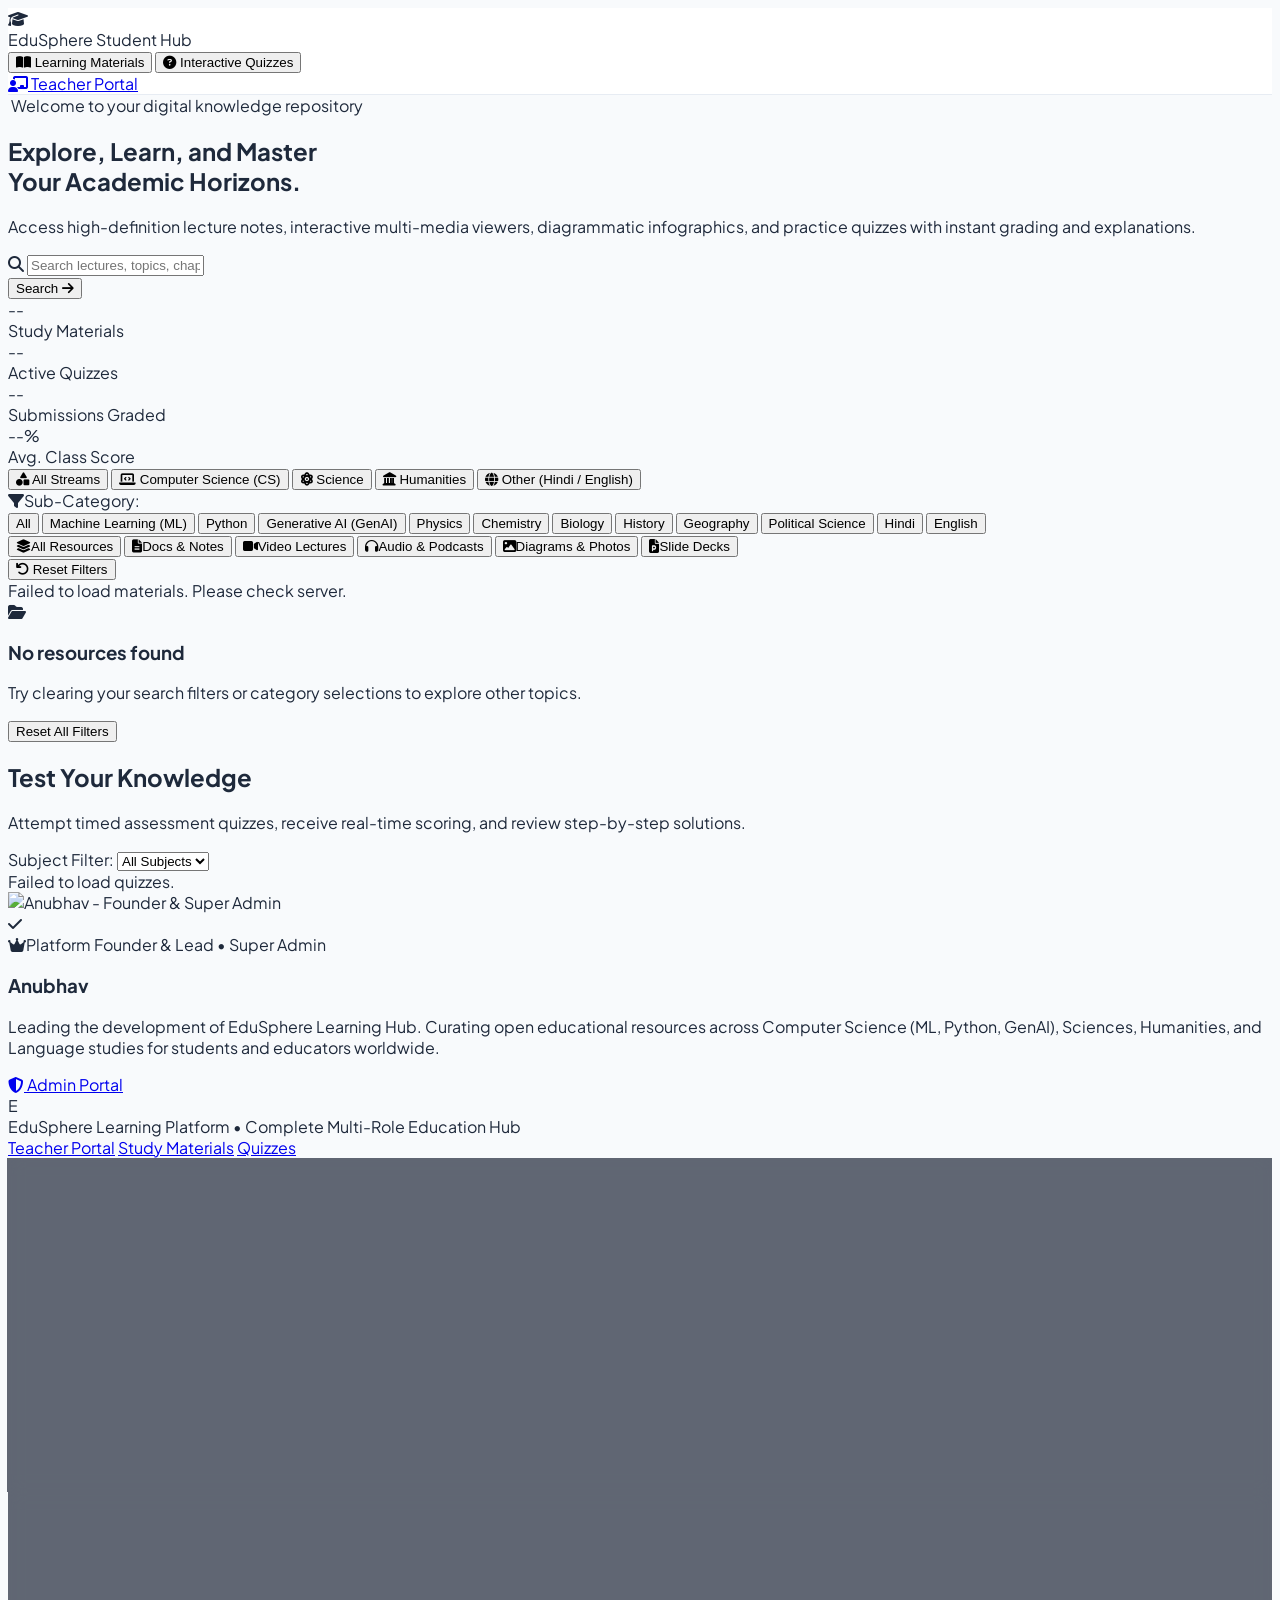
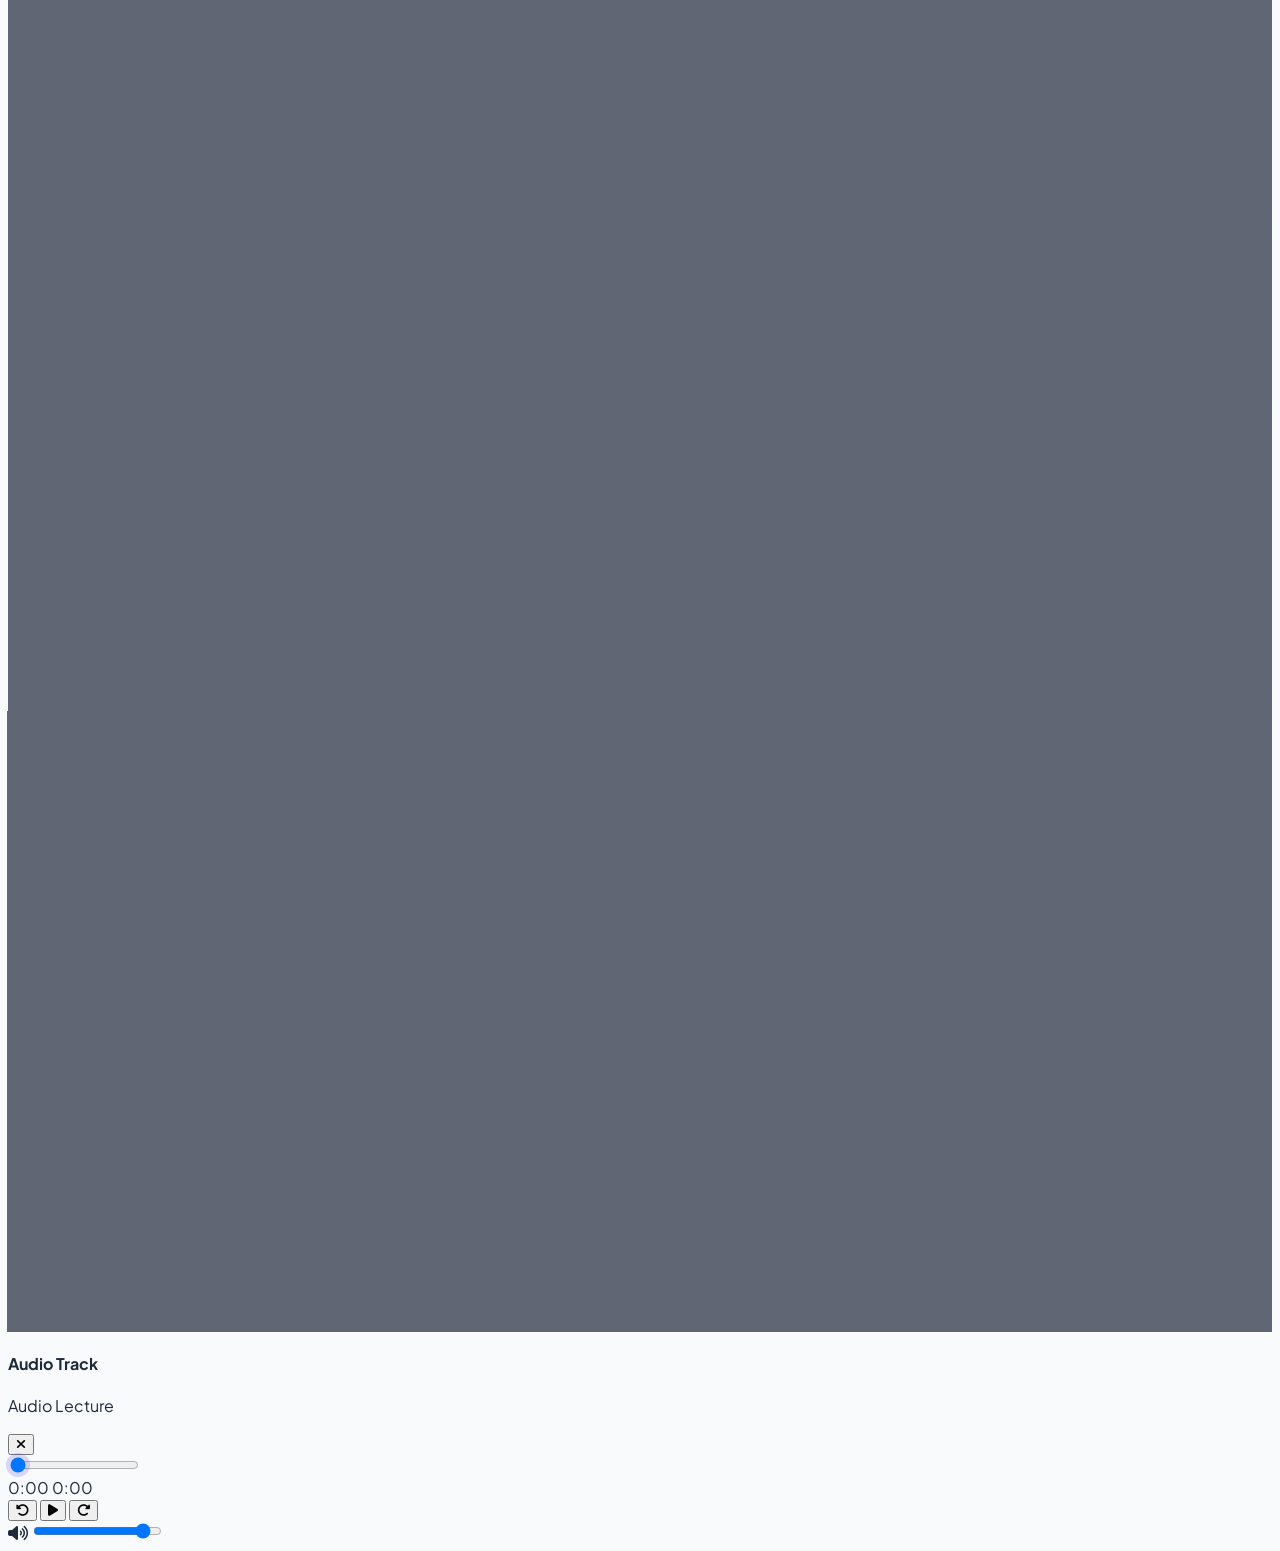
==== commit 78bbe82e: "Add 4-branch academic taxonomy, external link sharing, and founder profile section" ====
--- a/templates/index.html
+++ b/templates/index.html
@@ -132,8 +132,45 @@
 
     <!-- TAB 1: MATERIALS EXPLORER -->
     <section id="materialsSection" class="block">
-      <!-- Filter Bar Controls -->
-      <div class="bg-white p-5 rounded-2xl border border-slate-200 shadow-sm mb-6">
+      
+      <!-- BRANCH SELECTOR TABS -->
+      <div class="bg-white p-2.5 rounded-2xl border border-slate-200 shadow-sm mb-4">
+        <div class="flex items-center space-x-2 overflow-x-auto pb-1 scrollbar-none" id="branchSelectorTabs">
+          <button onclick="setBranchFilter('all')" data-branch="all" class="branch-tab px-4 py-2 rounded-xl text-xs font-bold transition-all bg-indigo-600 text-white shadow-sm flex items-center space-x-2 shrink-0">
+            <i class="fa-solid fa-shapes"></i>
+            <span>All Streams</span>
+          </button>
+          <button onclick="setBranchFilter('Computer Science')" data-branch="Computer Science" class="branch-tab px-4 py-2 rounded-xl text-xs font-bold transition-all text-slate-600 hover:bg-slate-100 flex items-center space-x-2 shrink-0">
+            <i class="fa-solid fa-laptop-code text-indigo-500"></i>
+            <span>Computer Science (CS)</span>
+          </button>
+          <button onclick="setBranchFilter('Science')" data-branch="Science" class="branch-tab px-4 py-2 rounded-xl text-xs font-bold transition-all text-slate-600 hover:bg-slate-100 flex items-center space-x-2 shrink-0">
+            <i class="fa-solid fa-atom text-blue-500"></i>
+            <span>Science</span>
+          </button>
+          <button onclick="setBranchFilter('Humanities')" data-branch="Humanities" class="branch-tab px-4 py-2 rounded-xl text-xs font-bold transition-all text-slate-600 hover:bg-slate-100 flex items-center space-x-2 shrink-0">
+            <i class="fa-solid fa-landmark text-amber-500"></i>
+            <span>Humanities</span>
+          </button>
+          <button onclick="setBranchFilter('Other')" data-branch="Other" class="branch-tab px-4 py-2 rounded-xl text-xs font-bold transition-all text-slate-600 hover:bg-slate-100 flex items-center space-x-2 shrink-0">
+            <i class="fa-solid fa-globe text-emerald-500"></i>
+            <span>Other (Hindi / English)</span>
+          </button>
+        </div>
+      </div>
+
+      <!-- DYNAMIC SUB-CATEGORY PILLS -->
+      <div id="subCategoryPillsBar" class="bg-indigo-50/50 p-3 rounded-2xl border border-indigo-100 mb-6 flex items-center space-x-2 overflow-x-auto scrollbar-none">
+        <span class="text-[11px] font-black text-indigo-900 uppercase tracking-wider shrink-0 mr-1 flex items-center">
+          <i class="fa-solid fa-filter text-indigo-500 mr-1.5"></i>Sub-Category:
+        </span>
+        <div id="subCategoryPillsContainer" class="flex items-center space-x-2">
+          <!-- Populated dynamically by JS -->
+        </div>
+      </div>
+
+      <!-- Resource Type Filter & Search Bar Controls -->
+      <div class="bg-white p-4 rounded-2xl border border-slate-200 shadow-sm mb-6">
         <div class="flex flex-col lg:flex-row lg:items-center justify-between gap-4">
           <!-- Resource Type Filter Pills -->
           <div class="flex items-center space-x-2 overflow-x-auto pb-2 lg:pb-0 scrollbar-none" id="typeFilterPills">
@@ -157,13 +194,12 @@
             </button>
           </div>
 
-          <!-- Subject / Category Dropdown -->
-          <div class="flex items-center space-x-3 shrink-0">
-            <label for="categorySelect" class="text-xs font-bold text-slate-500 uppercase tracking-wider">Subject:</label>
-            <select id="categorySelect" onchange="handleCategoryChange(event)" class="bg-slate-50 border border-slate-200 text-slate-700 text-xs font-semibold rounded-xl px-3 py-2 focus:ring-2 focus:ring-indigo-500 focus:outline-none">
-              <option value="all">All Subjects</option>
-              <!-- Filled dynamically by JavaScript -->
-            </select>
+          <!-- Active Filter Reset Button -->
+          <div class="flex items-center space-x-2 shrink-0">
+            <button onclick="resetFilters()" class="text-xs text-slate-500 hover:text-indigo-600 font-semibold px-3 py-1.5 rounded-xl hover:bg-slate-100 transition-colors flex items-center space-x-1">
+              <i class="fa-solid fa-arrow-rotate-left text-[11px]"></i>
+              <span>Reset Filters</span>
+            </button>
           </div>
         </div>
       </div>
@@ -208,6 +244,39 @@
       <!-- Quiz Cards Grid -->
       <div id="quizzesGrid" class="grid grid-cols-1 md:grid-cols-2 lg:grid-cols-3 gap-6">
         <!-- Rendered by JavaScript -->
+      </div>
+    </section>
+
+    <!-- FOUNDER & PLATFORM LEAD SPOTLIGHT -->
+    <section class="mt-12 bg-white rounded-3xl border border-slate-200 p-6 sm:p-8 shadow-sm flex flex-col md:flex-row items-center justify-between gap-6 relative overflow-hidden">
+      <div class="flex items-center space-x-5">
+        <div class="relative shrink-0">
+          <div class="w-20 h-20 sm:w-24 sm:h-24 rounded-2xl bg-gradient-to-tr from-indigo-600 via-purple-600 to-sky-500 p-1 shadow-lg shadow-indigo-100 flex items-center justify-center">
+            <img id="founderPhotoImg" src="/static/images/anubhav_founder.jpg" onerror="this.onerror=null; this.src='https://ui-avatars.com/api/?name=Anubhav&background=4f46e5&color=fff&size=128&bold=true'" alt="Anubhav - Founder & Super Admin" class="w-full h-full object-cover rounded-xl" />
+          </div>
+          <span class="absolute -bottom-1 -right-1 w-6 h-6 rounded-full bg-emerald-500 border-2 border-white flex items-center justify-center text-white text-[10px]" title="Super Admin Verified">
+            <i class="fa-solid fa-check"></i>
+          </span>
+        </div>
+        <div>
+          <div class="flex items-center space-x-2">
+            <span class="px-2.5 py-0.5 rounded-full text-[10px] font-bold bg-indigo-50 text-indigo-700 border border-indigo-200">
+              <i class="fa-solid fa-crown text-amber-500 mr-1"></i>Platform Founder & Lead
+            </span>
+            <span class="text-xs text-slate-400">• Super Admin</span>
+          </div>
+          <h3 class="text-xl font-black text-slate-900 mt-1">Anubhav</h3>
+          <p class="text-xs text-slate-500 mt-1 max-w-xl leading-relaxed">
+            Leading the development of EduSphere Learning Hub. Curating open educational resources across Computer Science (ML, Python, GenAI), Sciences, Humanities, and Language studies for students and educators worldwide.
+          </p>
+        </div>
+      </div>
+
+      <div class="flex items-center space-x-3 shrink-0">
+        <a href="/admin" class="px-4 py-2.5 bg-slate-900 hover:bg-slate-800 text-white rounded-xl text-xs font-bold shadow-md transition-all flex items-center space-x-2">
+          <i class="fa-solid fa-shield-halved text-indigo-400"></i>
+          <span>Admin Portal</span>
+        </a>
       </div>
     </section>
 
